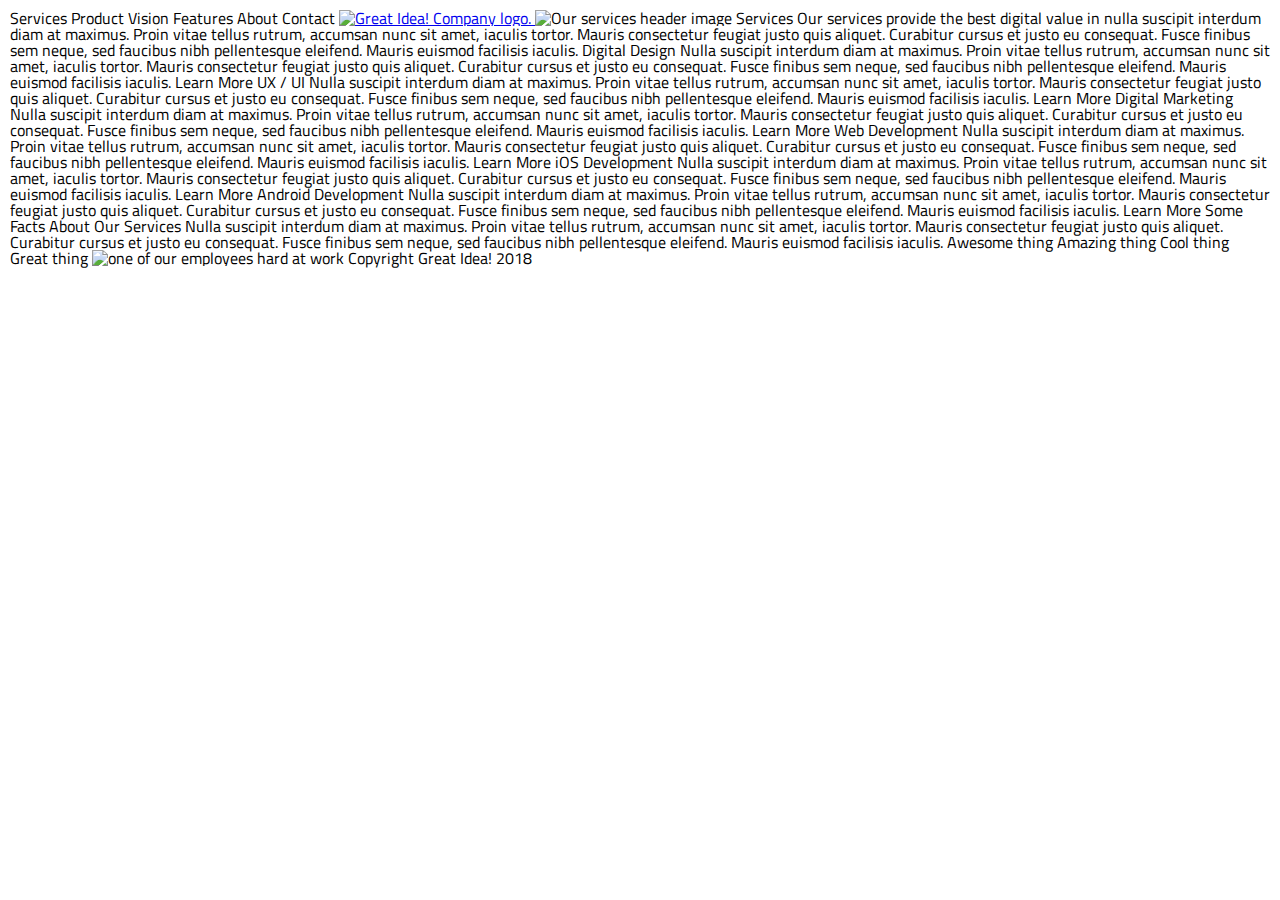
==== great-idea/services.html @ e920d433 "added html and changes css content" ====
<!doctype html>

<html lang="en">
<head>
  <meta charset="utf-8">

  <title>Great Idea! - Services</title>

  <link href="https://fonts.googleapis.com/css?family=Bangers|Titillium+Web" rel="stylesheet">
  <link rel="stylesheet" href="css/index.css">

  <!--[if lt IE 9]>
    <script src="https://cdnjs.cloudflare.com/ajax/libs/html5shiv/3.7.3/html5shiv.js"></script>
  <![endif]-->
</head>

<body>


Services
Product
Vision
Features
About
Contact

<a href="index.html">
  <img class="logo" src="img/logo.png" alt="Great Idea! Company logo.">
</a>



<img class="services-header-img" src="img/services-header.jpg" alt="Our services header image">

Services

Our services provide the best digital value in nulla suscipit interdum diam at maximus. Proin vitae tellus rutrum, accumsan nunc sit amet, iaculis tortor. Mauris consectetur feugiat justo quis aliquet. Curabitur cursus et justo eu consequat. Fusce finibus sem neque, sed faucibus nibh pellentesque eleifend. Mauris euismod facilisis iaculis.


Digital Design

Nulla suscipit interdum diam at maximus. Proin vitae tellus rutrum, accumsan nunc sit amet, iaculis tortor. Mauris consectetur feugiat justo quis aliquet. Curabitur cursus et justo eu consequat. Fusce finibus sem neque, sed faucibus nibh pellentesque
eleifend. Mauris euismod facilisis iaculis.

Learn More



UX / UI

Nulla suscipit interdum diam at maximus. Proin vitae tellus rutrum, accumsan nunc sit amet, iaculis tortor. Mauris consectetur feugiat justo quis aliquet. Curabitur cursus et justo eu consequat. Fusce finibus sem neque, sed faucibus nibh pellentesque
eleifend. Mauris euismod facilisis iaculis.

Learn More



Digital Marketing

Nulla suscipit interdum diam at maximus. Proin vitae tellus rutrum, accumsan nunc sit amet, iaculis tortor. Mauris consectetur feugiat justo quis aliquet. Curabitur cursus et justo eu consequat. Fusce finibus sem neque, sed faucibus nibh pellentesque
eleifend. Mauris euismod facilisis iaculis.

Learn More



Web Development

Nulla suscipit interdum diam at maximus. Proin vitae tellus rutrum, accumsan nunc sit amet, iaculis tortor. Mauris consectetur feugiat justo quis aliquet. Curabitur cursus et justo eu consequat. Fusce finibus sem neque, sed faucibus nibh pellentesque
eleifend. Mauris euismod facilisis iaculis.

Learn More



iOS Development

Nulla suscipit interdum diam at maximus. Proin vitae tellus rutrum, accumsan nunc sit amet, iaculis tortor. Mauris consectetur feugiat justo quis aliquet. Curabitur cursus et justo eu consequat. Fusce finibus sem neque, sed faucibus nibh pellentesque
eleifend. Mauris euismod facilisis iaculis.

Learn More



Android Development

Nulla suscipit interdum diam at maximus. Proin vitae tellus rutrum, accumsan nunc sit amet, iaculis tortor. Mauris consectetur feugiat justo quis aliquet. Curabitur cursus et justo eu consequat. Fusce finibus sem neque, sed faucibus nibh pellentesque
eleifend. Mauris euismod facilisis iaculis.

Learn More


Some Facts About Our Services

Nulla suscipit interdum diam at maximus. Proin vitae tellus rutrum, accumsan nunc sit amet, iaculis tortor. Mauris consectetur feugiat justo quis aliquet. Curabitur cursus et justo eu consequat. Fusce finibus sem neque, sed faucibus nibh pellentesque
eleifend. Mauris euismod facilisis iaculis.


Awesome thing
Amazing thing
Cool thing
Great thing

<img class="services-info-img" src="img/services-info.png" alt="one of our employees hard at work">

Copyright Great Idea! 2018

</body>

</html>
---- great-idea/css/index.css ----
/* http://meyerweb.com/eric/tools/css/reset/ 
   v2.0 | 20110126
   License: none (public domain)
*/

html, body, div, span, applet, object, iframe,
h1, h2, h3, h4, h5, h6, p, blockquote, pre,
a, abbr, acronym, address, big, cite, code,
del, dfn, em, img, ins, kbd, q, s, samp,
small, strike, strong, sub, sup, tt, var,
b, u, i, center,
dl, dt, dd, ol, ul, li,
fieldset, form, label, legend,
table, caption, tbody, tfoot, thead, tr, th, td,
article, aside, canvas, details, embed, 
figure, figcaption, footer, header, hgroup, 
menu, nav, output, ruby, section, summary,
time, mark, audio, video {
	margin: 0;
	padding: 0;
	border: 0;
	font-size: 100%;
	font: inherit;
	vertical-align: baseline;
}
/* HTML5 display-role reset for older browsers */
article, aside, details, figcaption, figure, 
footer, header, hgroup, menu, nav, section {
	display: block;
}
body {
	line-height: 1;
}
ol, ul {
	list-style: none;
}
blockquote, q {
	quotes: none;
}
blockquote:before, blockquote:after,
q:before, q:after {
	content: '';
	content: none;
}
table {
	border-collapse: collapse;
	border-spacing: 0;
}

/* Set every element's box-sizing to border-box */
* {
    box-sizing: border-box;
}

html, body {
    height: 100%;
    font-family: 'Titillium Web', sans-serif;
}

h1, h2, h3, h4, h5 {
    font-family: 'Bangers', cursive;
    letter-spacing: 1px;
    margin-bottom: 15px;
}

/* Copy and paste your work from yesterday here and start to refactor into flexbox */

body{
	padding:10px;
}

header{
	display:flex;
	flex-wrap: wrap;
   flex-direction: row;
   justify-content: space-evenly;
   margin-bottom: 15px;

}

header nav{

	display: flex;
	margin-right: 300px;
	padding: 10px;
	
	/* border:1px solid red; */
}
header nav a{
	color:gray;
	margin: 20px;
	display:flex;
	align-content: space-around;
	text-decoration:none;
	vertical-align: middle;
	border:1px solid red;

}

header img.logo{

	display: flex;
	align-self: flex-end;
	border:1px solid red;
   

} 

.top-left{

	display:flex;
	justify-content: space-evenly;
	flex-direction: row;
	align-items:baseline;
	margin-bottom: 35px;
   	border-bottom: 1px solid black;
   
}
.top-screen{
   text-align:center;
   margin:150px;
   border:1px solid red;
}
.top-screen h1{
	font-size: 100px;
	padding: 20px;
    border:1px solid red;

   /* text-align: center; */
}
/* button{
   margin-left:110px;
} */

/*@keyframes fade {
   from {background-color: red; color: white;}
   to {background-color: white; color: #F87B99;}
 }

button:hover{
   
   animation-name: fade;
   animation-duration: 0.5s;
   margin-left: 110px;
}*/
button{
	font-size: 20px;
    padding: 5px 30px;
    border: 1px solid black;
    margin-bottom: 10px;
}

.top-screen , .top-left.img{
	
   margin-right: 250px;
   border:1px solid red;
}

.top-left img{

	display: flex;
    align-self: center;
	border:1px solid red;

}
.middle-img{

	margin-top: 20px;
	margin-bottom: 20px;
   	width:100%;
}
.features, .about{
	display:inline-flex;
	flex-direction: column;
	justify-content: flex-start;
	padding: 0px;
	width: 671px;
 	border:1px solid red;
 }
/* .features {
	display: flex;
	flex-direction: column;
	justify-content: flex-start;

}
.features p{
	display: flex;
	flex-direction: column
} */

.services, .product, .vision {
    display: inline-flex;
    flex-direction: column;
    justify-content: flex-start;
    width: 440px;
    margin-right: 6px;
    border: 1px solid red;
}


.address{
   
margin-top: 35px;
   border-top: 1px solid black;
   padding: 60px 0px 10px 0px;
}
footer{
	text-align:center;
}
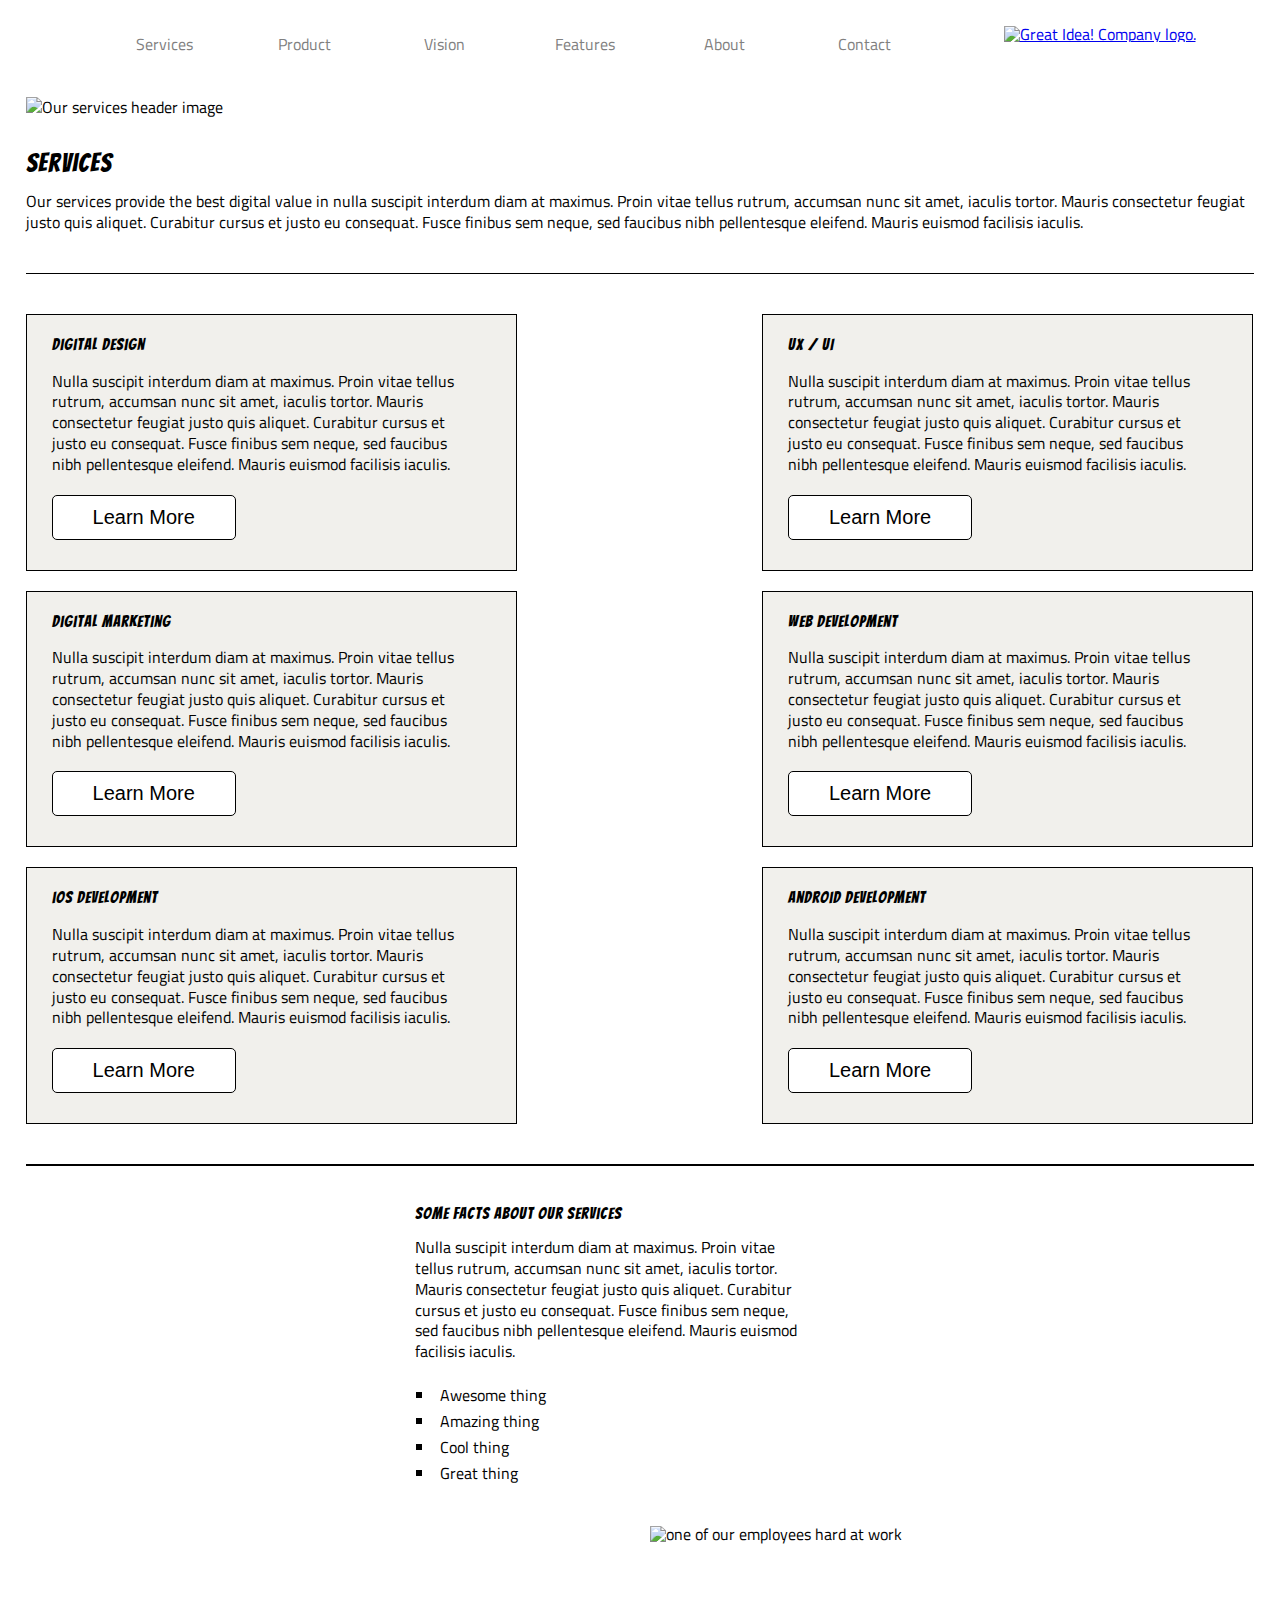
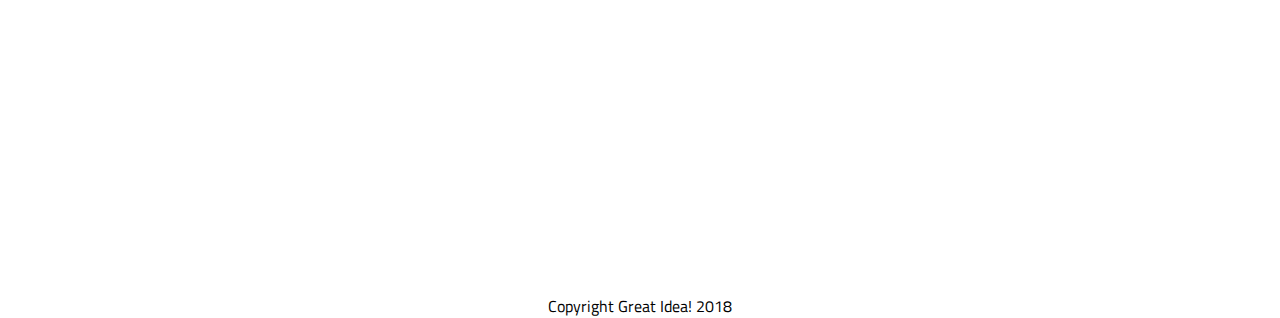
==== commit 8dae58fa: "mvp" ====
--- a/great-idea/services.html
+++ b/great-idea/services.html
@@ -16,95 +16,102 @@
 
 <body>
 
+        <header>
+          <nav>
+            <a href="services.html">Services</a>
+            <a href="#">Product</a>
+            <a href="#">Vision</a>
+            <a href="#">Features</a>
+            <a href="#">About</a>
+            <a href="#">Contact</a>
+          </nav>
+          <a href="index.html">
+                    <img class="logo" src="img/logo.png" alt="Great Idea! Company logo."> </a>
+        </header>
+      
+        <section class="services-content">
+      
+          <img class="services-top-img" src="img/services-header.jpg" alt="Our services header image">
+      
+          <h1>Services</h1>
+      
+          <div class="services-text">
+            <p>Our services provide the best digital value in nulla suscipit interdum diam at maximus. Proin vitae tellus rutrum, accumsan nunc sit amet, iaculis tortor. Mauris consectetur feugiat justo quis aliquet. Curabitur cursus et justo eu consequat. Fusce finibus sem neque, sed faucibus nibh pellentesque eleifend. Mauris euismod facilisis iaculis.</p>
+          </div>
+        </section>
 
-Services
-Product
-Vision
-Features
-About
-Contact
+         <section class="card-content">
 
-<a href="index.html">
-  <img class="logo" src="img/logo.png" alt="Great Idea! Company logo.">
-</a>
+            <div class="card">
+                <h4>Digital Design</h4>
+                <p>Nulla suscipit interdum diam at maximus. Proin vitae tellus rutrum, accumsan nunc sit amet, iaculis tortor. Mauris consectetur feugiat justo quis aliquet. Curabitur cursus et justo eu consequat. Fusce finibus sem neque, sed faucibus nibh pellentesque
+                  eleifend. Mauris euismod facilisis iaculis.</p>
+                <button>Learn More</button>
+              </div>
+          
+              <div class="card">
+                <h4>UX / UI</h4>
+                <p>Nulla suscipit interdum diam at maximus. Proin vitae tellus rutrum, accumsan nunc sit amet, iaculis tortor. Mauris consectetur feugiat justo quis aliquet. Curabitur cursus et justo eu consequat. Fusce finibus sem neque, sed faucibus nibh pellentesque
+                  eleifend. Mauris euismod facilisis iaculis.</p>
+                <button>Learn More</button>
+              </div>
+          
+              <div class="card">
+                <h4>Digital Marketing</h4>
+                <p>Nulla suscipit interdum diam at maximus. Proin vitae tellus rutrum, accumsan nunc sit amet, iaculis tortor. Mauris consectetur feugiat justo quis aliquet. Curabitur cursus et justo eu consequat. Fusce finibus sem neque, sed faucibus nibh pellentesque
+                  eleifend. Mauris euismod facilisis iaculis.</p>
+                <button>Learn More</button>
+              </div>
+          
+              <div class="card">
+                <h4>Web Development</h4>
+                <p>Nulla suscipit interdum diam at maximus. Proin vitae tellus rutrum, accumsan nunc sit amet, iaculis tortor. Mauris consectetur feugiat justo quis aliquet. Curabitur cursus et justo eu consequat. Fusce finibus sem neque, sed faucibus nibh pellentesque
+                  eleifend. Mauris euismod facilisis iaculis.</p>
+                <button>Learn More</button>
+              </div>
+          
+              <div class="card">
+                <h4>iOS Development</h4>
+                <p>Nulla suscipit interdum diam at maximus. Proin vitae tellus rutrum, accumsan nunc sit amet, iaculis tortor. Mauris consectetur feugiat justo quis aliquet. Curabitur cursus et justo eu consequat. Fusce finibus sem neque, sed faucibus nibh pellentesque
+                  eleifend. Mauris euismod facilisis iaculis.</p>
+                <button>Learn More</button>
+              </div>
+          
+              <div class="card">
+                <h4>Android Development</h4>
+                <p>Nulla suscipit interdum diam at maximus. Proin vitae tellus rutrum, accumsan nunc sit amet, iaculis tortor. Mauris consectetur feugiat justo quis aliquet. Curabitur cursus et justo eu consequat. Fusce finibus sem neque, sed faucibus nibh pellentesque
+                  eleifend. Mauris euismod facilisis iaculis.</p>
+                <button>Learn More</button>
+              </div>
 
 
-
-<img class="services-header-img" src="img/services-header.jpg" alt="Our services header image">
-
-Services
-
-Our services provide the best digital value in nulla suscipit interdum diam at maximus. Proin vitae tellus rutrum, accumsan nunc sit amet, iaculis tortor. Mauris consectetur feugiat justo quis aliquet. Curabitur cursus et justo eu consequat. Fusce finibus sem neque, sed faucibus nibh pellentesque eleifend. Mauris euismod facilisis iaculis.
-
-
-Digital Design
-
-Nulla suscipit interdum diam at maximus. Proin vitae tellus rutrum, accumsan nunc sit amet, iaculis tortor. Mauris consectetur feugiat justo quis aliquet. Curabitur cursus et justo eu consequat. Fusce finibus sem neque, sed faucibus nibh pellentesque
-eleifend. Mauris euismod facilisis iaculis.
-
-Learn More
-
-
-
-UX / UI
-
-Nulla suscipit interdum diam at maximus. Proin vitae tellus rutrum, accumsan nunc sit amet, iaculis tortor. Mauris consectetur feugiat justo quis aliquet. Curabitur cursus et justo eu consequat. Fusce finibus sem neque, sed faucibus nibh pellentesque
-eleifend. Mauris euismod facilisis iaculis.
-
-Learn More
-
-
-
-Digital Marketing
-
-Nulla suscipit interdum diam at maximus. Proin vitae tellus rutrum, accumsan nunc sit amet, iaculis tortor. Mauris consectetur feugiat justo quis aliquet. Curabitur cursus et justo eu consequat. Fusce finibus sem neque, sed faucibus nibh pellentesque
-eleifend. Mauris euismod facilisis iaculis.
-
-Learn More
-
-
-
-Web Development
-
-Nulla suscipit interdum diam at maximus. Proin vitae tellus rutrum, accumsan nunc sit amet, iaculis tortor. Mauris consectetur feugiat justo quis aliquet. Curabitur cursus et justo eu consequat. Fusce finibus sem neque, sed faucibus nibh pellentesque
-eleifend. Mauris euismod facilisis iaculis.
-
-Learn More
-
-
-
-iOS Development
-
-Nulla suscipit interdum diam at maximus. Proin vitae tellus rutrum, accumsan nunc sit amet, iaculis tortor. Mauris consectetur feugiat justo quis aliquet. Curabitur cursus et justo eu consequat. Fusce finibus sem neque, sed faucibus nibh pellentesque
-eleifend. Mauris euismod facilisis iaculis.
-
-Learn More
-
-
-
-Android Development
-
-Nulla suscipit interdum diam at maximus. Proin vitae tellus rutrum, accumsan nunc sit amet, iaculis tortor. Mauris consectetur feugiat justo quis aliquet. Curabitur cursus et justo eu consequat. Fusce finibus sem neque, sed faucibus nibh pellentesque
-eleifend. Mauris euismod facilisis iaculis.
-
-Learn More
-
-
-Some Facts About Our Services
-
-Nulla suscipit interdum diam at maximus. Proin vitae tellus rutrum, accumsan nunc sit amet, iaculis tortor. Mauris consectetur feugiat justo quis aliquet. Curabitur cursus et justo eu consequat. Fusce finibus sem neque, sed faucibus nibh pellentesque
-eleifend. Mauris euismod facilisis iaculis.
-
-
-Awesome thing
-Amazing thing
-Cool thing
-Great thing
-
-<img class="services-info-img" src="img/services-info.png" alt="one of our employees hard at work">
-
-Copyright Great Idea! 2018
-
+         </section>   
+          
+      
+          <section class="services-facts">
+      
+            <div class="facts">
+              <h2>Some Facts About Our Services</h2>
+      
+              <p>Nulla suscipit interdum diam at maximus. Proin vitae tellus rutrum, accumsan nunc sit amet, iaculis tortor. Mauris consectetur feugiat justo quis aliquet. Curabitur cursus et justo eu consequat. Fusce finibus sem neque, sed faucibus nibh pellentesque
+                eleifend. Mauris euismod facilisis iaculis.</p>
+      
+              <ul>
+                <li>Awesome thing</li>
+                <li>Amazing thing</li>
+                <li>Cool thing</li>
+                <li>Great thing</li>
+              </ul>
+            </div>
+      
+            <img class="services-facts-img" src="img/services-info.png" alt="one of our employees hard at work">
+          </section>
+        </div>
+  
+        <footer>
+          <p>Copyright Great Idea! 2018</p>
+        </footer>
+      
 </body>
 
 </html>--- a/great-idea/css/index.css
+++ b/great-idea/css/index.css
@@ -63,45 +63,52 @@
     margin-bottom: 15px;
 }
 
-/* Copy and paste your work from yesterday here and start to refactor into flexbox */
 
 body{
-	padding:10px;
+	display: flex;
+    flex-direction: column; 
+    width: 100%;
+    margin: auto;
+    padding: 2%;
 }
 
 header{
-	display:flex;
-	flex-wrap: wrap;
-   flex-direction: row;
-   justify-content: space-evenly;
-   margin-bottom: 15px;
+    display: flex;
+    height: 120px;
+    width: 100%;
+    flex-wrap: wrap;
+    justify-content: space-evenly;
+    align-items: flex-start;
+    margin-bottom: 15px;
 
 }
 
 header nav{
 
 	display: flex;
-	margin-right: 300px;
-	padding: 10px;
+    flex-direction: row;
+    width: 70%;
+    justify-content: space-evenly;
+     padding: 10px;
+    
+}
+header nav a{
+
+	display: flex;
+    justify-content: space-around;
+    color: gray;
+	width: 20%;
+	text-decoration: none;
+ 
+    
+}
+
+header img.logo{
+
+	display: flex;
+	flex-direction: row;
+	align-self: flex-end;
 	
-	/* border:1px solid red; */
-}
-header nav a{
-	color:gray;
-	margin: 20px;
-	display:flex;
-	align-content: space-around;
-	text-decoration:none;
-	vertical-align: middle;
-	border:1px solid red;
-
-}
-
-header img.logo{
-
-	display: flex;
-	align-self: flex-end;
-	border:1px solid red;
    
 
 } 
@@ -118,31 +125,15 @@
 }
 .top-screen{
    text-align:center;
-   margin:150px;
-   border:1px solid red;
+   margin: 120px;
+   
 }
 .top-screen h1{
-	font-size: 100px;
-	padding: 20px;
-    border:1px solid red;
-
-   /* text-align: center; */
-}
-/* button{
-   margin-left:110px;
-} */
-
-/*@keyframes fade {
-   from {background-color: red; color: white;}
-   to {background-color: white; color: #F87B99;}
- }
-
-button:hover{
-   
-   animation-name: fade;
-   animation-duration: 0.5s;
-   margin-left: 110px;
-}*/
+	font-size: 85px;
+    padding: 20px;
+  
+}
+
 button{
 	font-size: 20px;
     padding: 5px 30px;
@@ -152,16 +143,24 @@
 
 .top-screen , .top-left.img{
 	
-   margin-right: 250px;
-   border:1px solid red;
+	padding: 20px;
 }
 
 .top-left img{
 
 	display: flex;
     align-self: center;
-	border:1px solid red;
-
+	
+
+}
+
+.bottom-content{
+    display: flex;
+    flex-direction: row;
+    flex-wrap: wrap;
+    justify-content: flex-start;
+    align-items: flex-start;
+    width: 100%;
 }
 .middle-img{
 
@@ -169,41 +168,147 @@
 	margin-bottom: 20px;
    	width:100%;
 }
+
+.mid-img{
+
+	display: flex;
+    width: 100%;
+}
+
+
 .features, .about{
-	display:inline-flex;
-	flex-direction: column;
-	justify-content: flex-start;
-	padding: 0px;
-	width: 671px;
- 	border:1px solid red;
- }
-/* .features {
-	display: flex;
-	flex-direction: column;
-	justify-content: flex-start;
-
-}
-.features p{
-	display: flex;
-	flex-direction: column
-} */
-
-.services, .product, .vision {
-    display: inline-flex;
+	display: flex;
+    width: 50%;
+    height: 120px;
     flex-direction: column;
     justify-content: flex-start;
-    width: 440px;
-    margin-right: 6px;
-    border: 1px solid red;
-}
-
+    align-self: flex-end;
+    
+    
+ }
+
+h3{
+	display: flex;
+    flex-direction: row;
+    justify-content: flex-start;
+}
+
+p{
+	display: flex;
+    flex-direction: row;
+    justify-content: center;
+    align-self: flex-start;
+	width: auto;
+	height: auto;
+	line-height: 1.3;
+
+}
+
+.services, .product, .vision {
+    display: flex;
+    flex-direction: column;
+    justify-content: flex-start;
+    width: 33%;
+    margin-right: 4px;
+   
+}
 
 .address{
    
-margin-top: 35px;
+   margin-top: 35px;
    border-top: 1px solid black;
    padding: 60px 0px 10px 0px;
 }
+
 footer{
-	text-align:center;
+	
+    margin-top: 35px;
+    width: 100%; 
+}
+
+.services-content{
+	display: flex;
+    flex-wrap: wrap;
+    line-height: 1.3;
+}
+
+.card-content{
+	display: flex;
+    flex-wrap: wrap;
+    justify-content: space-between;
+    width: 100%;
+    line-height: 1.3;
+}
+
+.services-content .services-top-img{
+	margin: 20px 0;
+	width: 100%;
+}
+
+.services-content h1{
+    font-size: 26px;
+    margin: 10px 0;
+}
+
+.services-content .services-text p{
+    width: 100%;
+    border-bottom: 1px solid black;
+    padding-bottom: 40px;
+    margin-bottom: 20px;
+}
+
+.card-content .card{
+	padding: 20px 60px 20px 25px;
+    border: 1px solid black;
+    width: 40%;
+    background: #f1f0ec;
+    margin: 20px 1px 0px 0px;
+}
+
+.card-content .card button{
+    padding: 10px 40px;
+    margin-top: 20px;
+    cursor: pointer;
+    background: white;
+    border-radius: 5px;
+    border: 1px solid black;
+}
+
+.card-content .card button:hover{
+    background: peachpuff;
+    color: white;
+} 
+
+ .services-facts ul{
+    margin: 20px;
+}
+
+.services-facts ul li{
+    list-style: square;
+    padding: 5px;
+}
+
+.services-facts{
+	display: flex;
+    flex-wrap: wrap;
+    justify-content: space-evenly;
+    border-top: 2px solid black;
+    margin: 40px 0 35px 0;
+    width: 100%;
+    padding-top: 40px;
+}
+
+.services-facts .facts{
+	width: 400px;
+    margin: 0 50px 20px 0;
+}
+
+ .services-facts .facts p{
+  margin-bottom: 20px;
+}
+
+ .services-facts .services-facts-img{
+	width: 420px;
+    height: 300px;
+    margin: 0px 0px 0px 439px;
 }